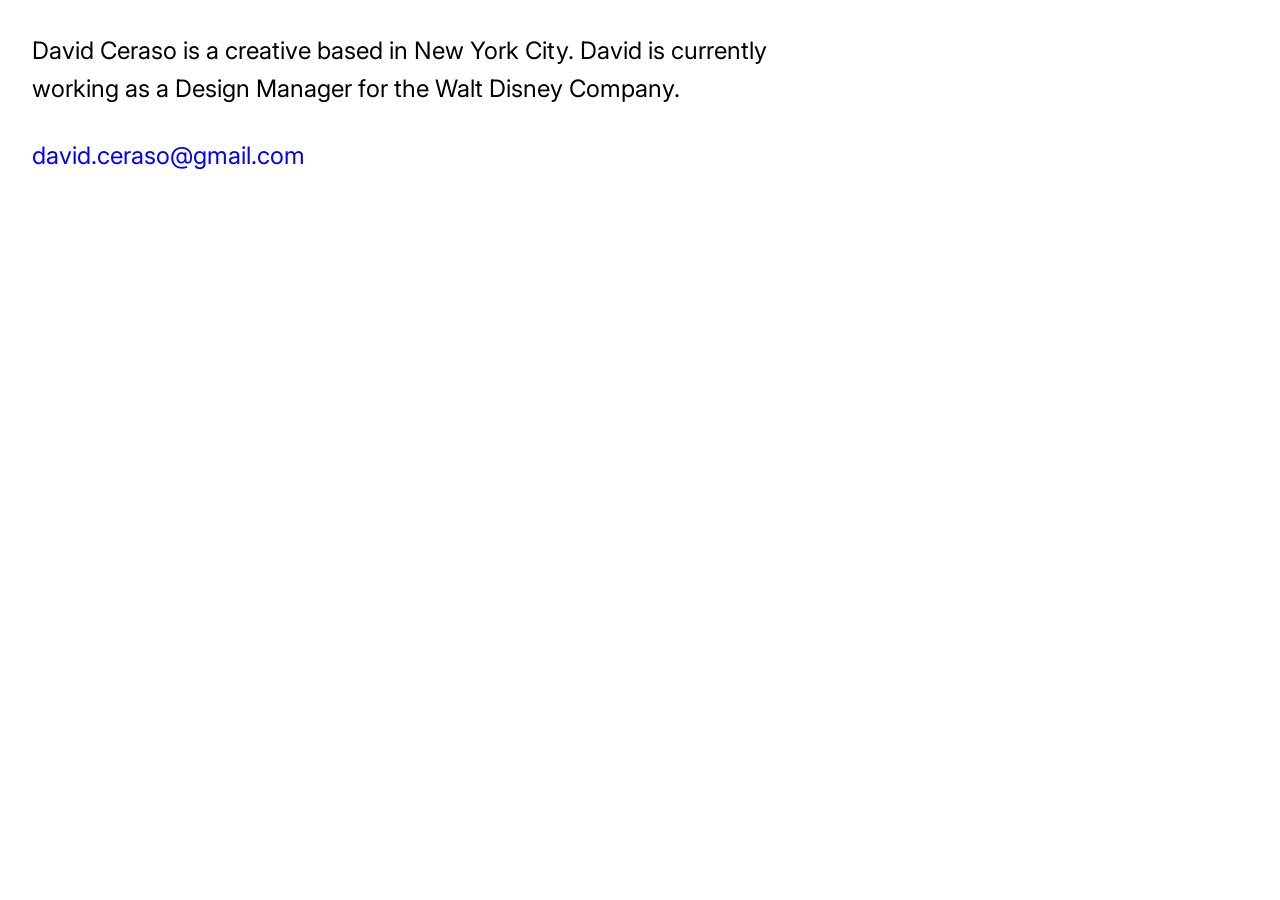
==== index.html @ d5f65fec "Update link and favicon color to #0000FF" ====
<!DOCTYPE html>
<html lang="en">
<head>
    <meta charset="UTF-8">
    <meta name="viewport" content="width=device-width, initial-scale=1.0">
    <title>David Ceraso</title>
    <link rel="icon" href="data:image/svg+xml,<svg xmlns='http://www.w3.org/2000/svg' viewBox='0 0 100 100'><circle cx='50' cy='50' r='26' fill='%230000FF'/></svg>">
    <link rel="preconnect" href="https://fonts.googleapis.com">
    <link rel="preconnect" href="https://fonts.gstatic.com" crossorigin>
    <link href="https://fonts.googleapis.com/css2?family=Inter:wght@400;500&display=swap" rel="stylesheet">
    <style>
        * {
            margin: 0;
            padding: 0;
            box-sizing: border-box;
        }

        body {
            font-family: 'Inter', -apple-system, BlinkMacSystemFont, sans-serif;
            background: #ffffff;
            color: #000000;
            min-height: 100vh;
            padding: 2rem;
        }

        .container {
            max-width: 800px;
            width: 100%;
        }

        p {
            font-size: clamp(1.125rem, 4vw, 1.5rem);
            line-height: 1.6;
            font-weight: 400;
            margin-bottom: 2rem;
        }

        a {
            color: #0000FF;
            text-decoration: none;
            font-size: clamp(1.125rem, 4vw, 1.5rem);
            font-weight: 400;
            word-break: break-word;
        }

        a:hover {
            text-decoration: underline;
        }

        @media (max-width: 768px) {
            body {
                padding: 1.5rem;
            }
        }

        @media (max-width: 480px) {
            body {
                padding: 1.25rem;
            }

            p {
                margin-bottom: 1.5rem;
            }
        }
    </style>
</head>
<body>
    <div class="container">
        <p>David Ceraso is a creative based in New York City. David is currently working as a Design Manager for the Walt Disney Company.</p>
        <a href="mailto:david.ceraso@gmail.com">david.ceraso@gmail.com</a>
    </div>
</body>
</html>
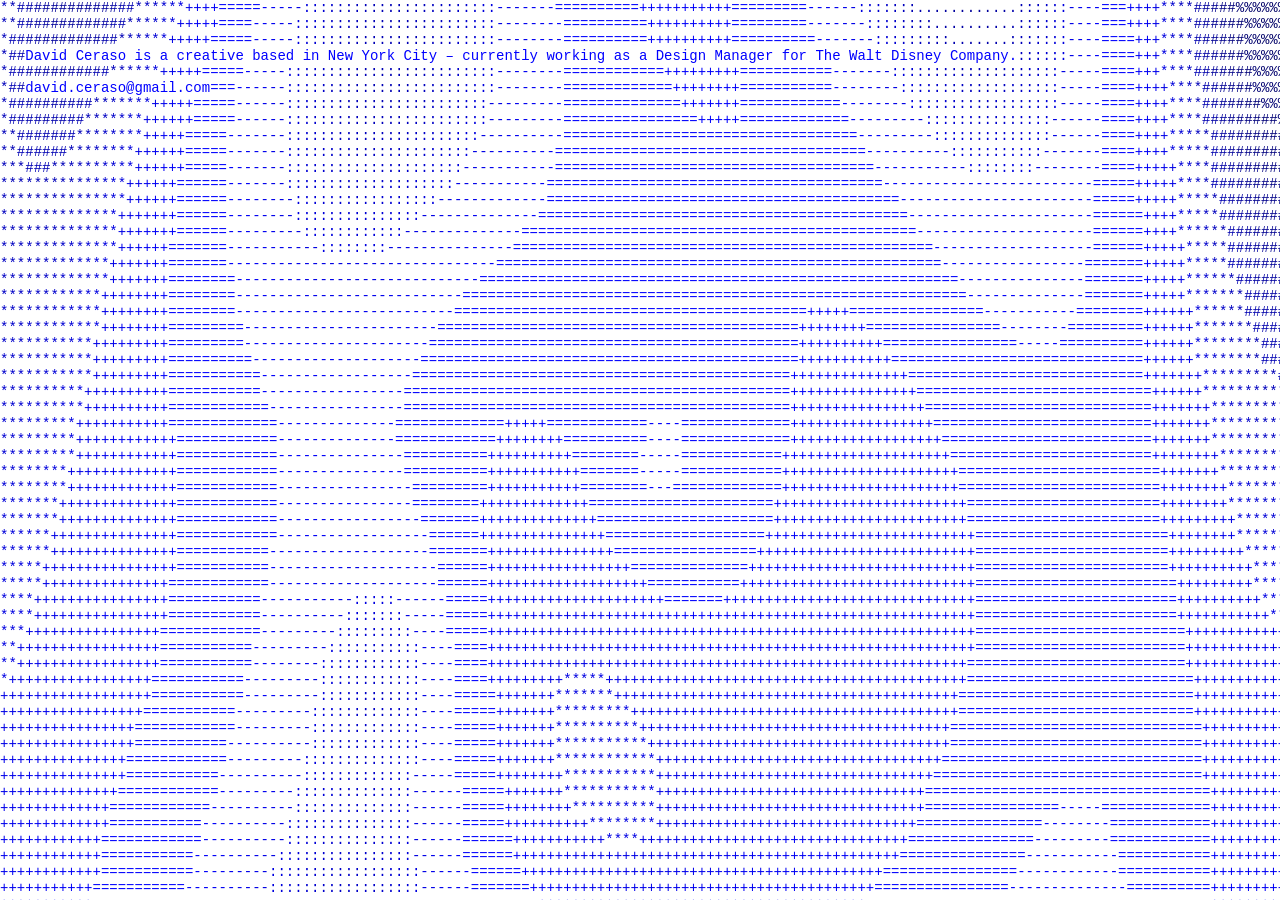
==== commit 251c6662: "Add ASCII plasma background, SEO optimizations, and responsive text" ====
--- a/index.html
+++ b/index.html
@@ -3,11 +3,47 @@
 <head>
     <meta charset="UTF-8">
     <meta name="viewport" content="width=device-width, initial-scale=1.0">
-    <title>David Ceraso</title>
+    <meta name="description" content="David Ceraso is a creative based in New York City – currently working as a Design Manager for The Walt Disney Company.">
+    <meta name="author" content="David Ceraso">
+    <meta name="keywords" content="David Ceraso, Design Manager, Walt Disney Company, Creative, New York City, NYC, Designer">
+    <meta name="robots" content="index, follow">
+    
+    <!-- Open Graph / Social Media -->
+    <meta property="og:type" content="website">
+    <meta property="og:title" content="David Ceraso – Design Manager">
+    <meta property="og:description" content="David Ceraso is a creative based in New York City – currently working as a Design Manager for The Walt Disney Company.">
+    <meta property="og:site_name" content="David Ceraso">
+    
+    <!-- Twitter Card -->
+    <meta name="twitter:card" content="summary">
+    <meta name="twitter:title" content="David Ceraso – Design Manager">
+    <meta name="twitter:description" content="David Ceraso is a creative based in New York City – currently working as a Design Manager for The Walt Disney Company.">
+    
+    <title>David Ceraso – Design Manager | The Walt Disney Company</title>
+    <link rel="canonical" href="https://davidceraso.com">
     <link rel="icon" href="data:image/svg+xml,<svg xmlns='http://www.w3.org/2000/svg' viewBox='0 0 100 100'><circle cx='50' cy='50' r='26' fill='%230000FF'/></svg>">
-    <link rel="preconnect" href="https://fonts.googleapis.com">
-    <link rel="preconnect" href="https://fonts.gstatic.com" crossorigin>
-    <link href="https://fonts.googleapis.com/css2?family=Inter:wght@400;500&display=swap" rel="stylesheet">
+    
+    <!-- Structured Data -->
+    <script type="application/ld+json">
+    {
+        "@context": "https://schema.org",
+        "@type": "Person",
+        "name": "David Ceraso",
+        "jobTitle": "Design Manager",
+        "worksFor": {
+            "@type": "Organization",
+            "name": "The Walt Disney Company"
+        },
+        "address": {
+            "@type": "PostalAddress",
+            "addressLocality": "New York City",
+            "addressRegion": "NY",
+            "addressCountry": "US"
+        },
+        "email": "david.ceraso@gmail.com",
+        "url": "https://davidceraso.com"
+    }
+    </script>
     <style>
         * {
             margin: 0;
@@ -16,58 +52,225 @@
         }
 
         body {
-            font-family: 'Inter', -apple-system, BlinkMacSystemFont, sans-serif;
             background: #ffffff;
-            color: #000000;
             min-height: 100vh;
-            padding: 2rem;
-        }
-
-        .container {
-            max-width: 800px;
+            overflow: hidden;
+        }
+
+        #plasma {
+            position: fixed;
+            top: 0;
+            left: 0;
             width: 100%;
-        }
-
-        p {
-            font-size: clamp(1.125rem, 4vw, 1.5rem);
-            line-height: 1.6;
-            font-weight: 400;
-            margin-bottom: 2rem;
-        }
-
-        a {
+            height: 100%;
+            font-family: 'Courier New', monospace;
+            font-size: 14px;
+            line-height: 16px;
+            letter-spacing: 0;
+            white-space: pre;
+            overflow: hidden;
+            background: #fff;
+            z-index: 1;
+        }
+
+        #text-overlay {
+            position: fixed;
+            z-index: 10;
+            font-family: 'Courier New', monospace;
+            font-size: 14px;
+            line-height: 16px;
+            color: transparent;
+            pointer-events: auto;
+            user-select: text;
+            -webkit-user-select: text;
+        }
+
+        #text-overlay p {
+            margin: 0;
+        }
+
+        #text-overlay p:last-child {
+            margin-top: 16px;
+        }
+
+        #text-overlay *::selection,
+        #text-overlay::selection {
+            background: rgba(0, 0, 255, 0.3);
             color: #0000FF;
+        }
+
+        #text-overlay a {
+            color: transparent;
             text-decoration: none;
-            font-size: clamp(1.125rem, 4vw, 1.5rem);
-            font-weight: 400;
-            word-break: break-word;
-        }
-
-        a:hover {
-            text-decoration: underline;
-        }
-
-        @media (max-width: 768px) {
-            body {
-                padding: 1.5rem;
-            }
-        }
-
-        @media (max-width: 480px) {
-            body {
-                padding: 1.25rem;
-            }
-
-            p {
-                margin-bottom: 1.5rem;
-            }
+            cursor: pointer;
+        }
+
+        #text-overlay a::selection {
+            color: #0000FF;
         }
     </style>
 </head>
 <body>
-    <div class="container">
-        <p>David Ceraso is a creative based in New York City. David is currently working as a Design Manager for the Walt Disney Company.</p>
-        <a href="mailto:david.ceraso@gmail.com">david.ceraso@gmail.com</a>
-    </div>
+    <div id="plasma"></div>
+    <main id="text-overlay">
+        <p>David Ceraso is a creative based in New York City – currently working as a Design Manager for The Walt Disney Company.</p>
+        <p><a href="mailto:david.ceraso@gmail.com">david.ceraso@gmail.com</a></p>
+    </main>
+
+    <script>
+        const plasma = document.getElementById('plasma');
+        const chars = ' .:-=+*#%@';
+        
+        let cols, rows;
+        let time = 0;
+        
+        // Text content (must match HTML)
+        const bioText = 'David Ceraso is a creative based in New York City – currently working as a Design Manager for The Walt Disney Company.';
+        const emailText = 'david.ceraso@gmail.com';
+        
+        // Text position settings
+        const textStartX = 3;
+        const textStartY = 3;
+        const textPadding = 3;
+        
+        // Text map for plasma rendering
+        let textMap = {};
+        let wrappedLines = [];
+        let emailLineY = 0;
+        
+        function wrapText(text, maxWidth) {
+            const words = text.split(' ');
+            const lines = [];
+            let currentLine = '';
+            
+            for (const word of words) {
+                const testLine = currentLine ? currentLine + ' ' + word : word;
+                if (testLine.length <= maxWidth) {
+                    currentLine = testLine;
+                } else {
+                    if (currentLine) lines.push(currentLine);
+                    currentLine = word;
+                }
+            }
+            if (currentLine) lines.push(currentLine);
+            return lines;
+        }
+        
+        function buildTextMap() {
+            textMap = {};
+            const maxWidth = cols - textStartX - textPadding;
+            
+            // Wrap bio text
+            wrappedLines = wrapText(bioText, maxWidth);
+            
+            // Add bio lines to map
+            for (let lineIdx = 0; lineIdx < wrappedLines.length; lineIdx++) {
+                const line = wrappedLines[lineIdx];
+                for (let charIdx = 0; charIdx < line.length; charIdx++) {
+                    const x = textStartX + charIdx;
+                    const y = textStartY + lineIdx;
+                    const key = `${x},${y}`;
+                    textMap[key] = line[charIdx];
+                }
+            }
+            
+            // Add blank line then email
+            emailLineY = textStartY + wrappedLines.length + 1;
+            for (let charIdx = 0; charIdx < emailText.length; charIdx++) {
+                const x = textStartX + charIdx;
+                const key = `${x},${emailLineY}`;
+                textMap[key] = emailText[charIdx];
+            }
+        }
+        
+        // Color palette - pure blue tones only (#0000FF variations)
+        const palette = [];
+        for (let i = 0; i < 256; i++) {
+            const b = Math.floor(40 + 215 * Math.sin(Math.PI * i / 256));
+            palette.push(`rgb(0,0,${b})`);
+        }
+
+        const charWidth = 8.4;
+        const charHeight = 16;
+        
+        function calculateSize() {
+            cols = Math.ceil(window.innerWidth / charWidth) + 2;
+            rows = Math.ceil(window.innerHeight / charHeight) + 2;
+        }
+        
+        function updateTextOverlay() {
+            const overlay = document.getElementById('text-overlay');
+            const x = textStartX * charWidth;
+            const y = textStartY * charHeight;
+            
+            overlay.style.left = x + 'px';
+            overlay.style.top = y + 'px';
+            
+            // Set max width to match plasma text wrapping
+            const maxWidth = cols - textStartX - textPadding;
+            overlay.style.maxWidth = (maxWidth * charWidth) + 'px';
+        }
+
+        function plasmaValue(x, y, t) {
+            let v = 0;
+            v += Math.sin(x * 0.1 + t);
+            const cx = cols / 2;
+            const cy = rows / 2;
+            const dx = x - cx;
+            const dy = y - cy;
+            const dist = Math.sqrt(dx * dx + dy * dy);
+            v += Math.sin(dist * 0.1 - t * 0.7);
+            v += Math.sin((x * 0.05 + y * 0.05) + t * 0.5);
+            v += Math.sin(Math.sqrt((x - cols * 0.3) ** 2 + (y - rows * 0.7) ** 2) * 0.12 + t * 0.8);
+            return (v + 4) / 8;
+        }
+
+        function render() {
+            let output = '';
+            
+            for (let y = 0; y < rows; y++) {
+                let row = '';
+                for (let x = 0; x < cols; x++) {
+                    const v = plasmaValue(x, y, time);
+                    const colorIndex = Math.floor(v * 255);
+                    const color = palette[colorIndex];
+                    
+                    // Check if this position has text
+                    const key = `${x},${y}`;
+                    let char;
+                    let charColor;
+                    if (textMap[key]) {
+                        char = textMap[key];
+                        charColor = '#0000FF';
+                    } else {
+                        const charIndex = Math.floor(v * (chars.length - 1));
+                        char = chars[charIndex];
+                        charColor = color;
+                    }
+                    
+                    row += `<span style="color:${charColor}">${char}</span>`;
+                }
+                output += row + '\n';
+            }
+            
+            plasma.innerHTML = output;
+            time += 0.005;
+            requestAnimationFrame(render);
+        }
+
+        function init() {
+            calculateSize();
+            buildTextMap();
+            updateTextOverlay();
+            render();
+        }
+
+        window.addEventListener('resize', () => {
+            calculateSize();
+            buildTextMap();
+            updateTextOverlay();
+        });
+        init();
+    </script>
 </body>
 </html>
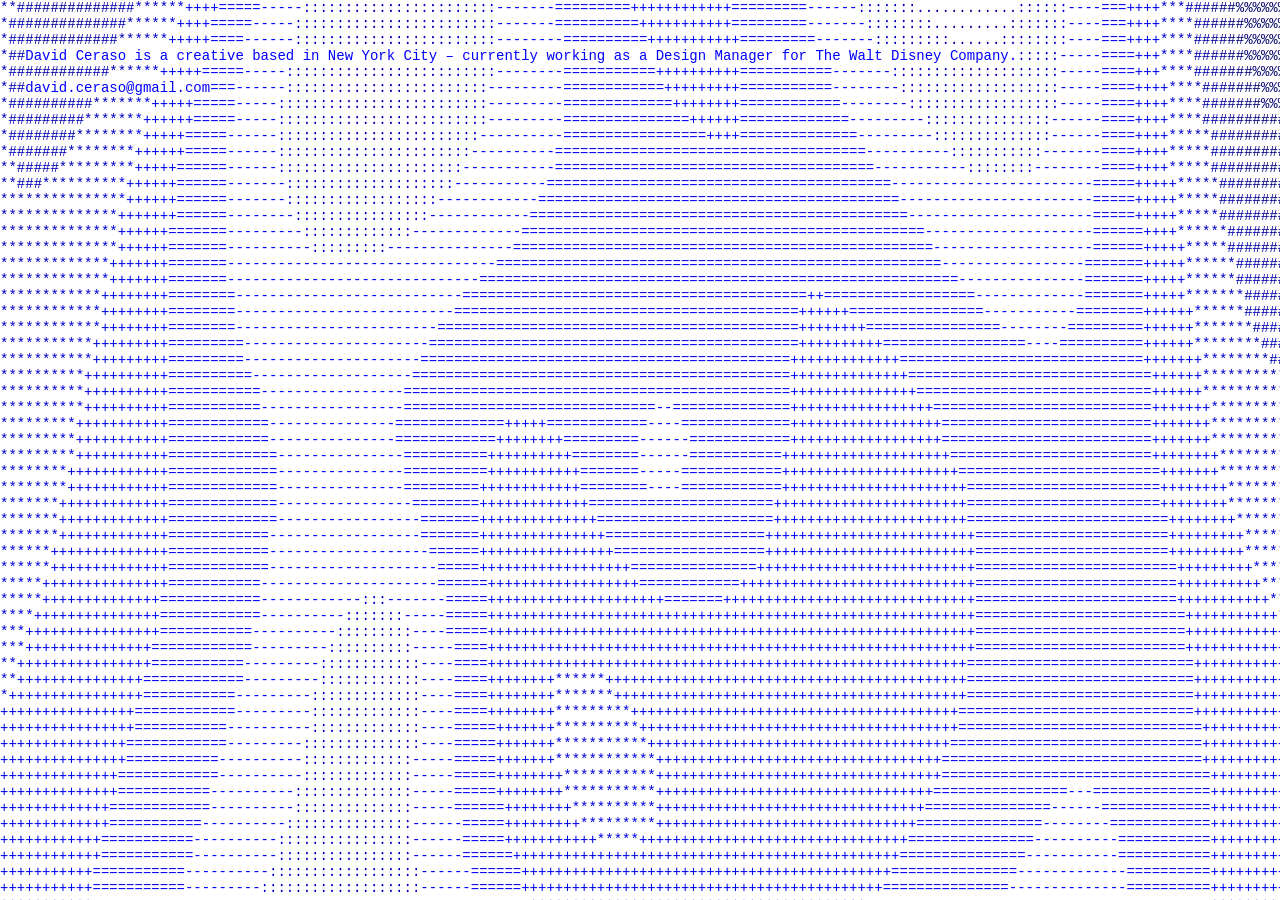
==== commit ee5eb23b: "Add Google Analytics tag" ====
--- a/index.html
+++ b/index.html
@@ -1,6 +1,16 @@
 <!DOCTYPE html>
 <html lang="en">
 <head>
+    <!-- Google tag (gtag.js) -->
+    <script async src="https://www.googletagmanager.com/gtag/js?id=G-GX0CVB8TH3"></script>
+    <script>
+      window.dataLayer = window.dataLayer || [];
+      function gtag(){dataLayer.push(arguments);}
+      gtag('js', new Date());
+
+      gtag('config', 'G-GX0CVB8TH3');
+    </script>
+    
     <meta charset="UTF-8">
     <meta name="viewport" content="width=device-width, initial-scale=1.0">
     <meta name="description" content="David Ceraso is a creative based in New York City – currently working as a Design Manager for The Walt Disney Company.">
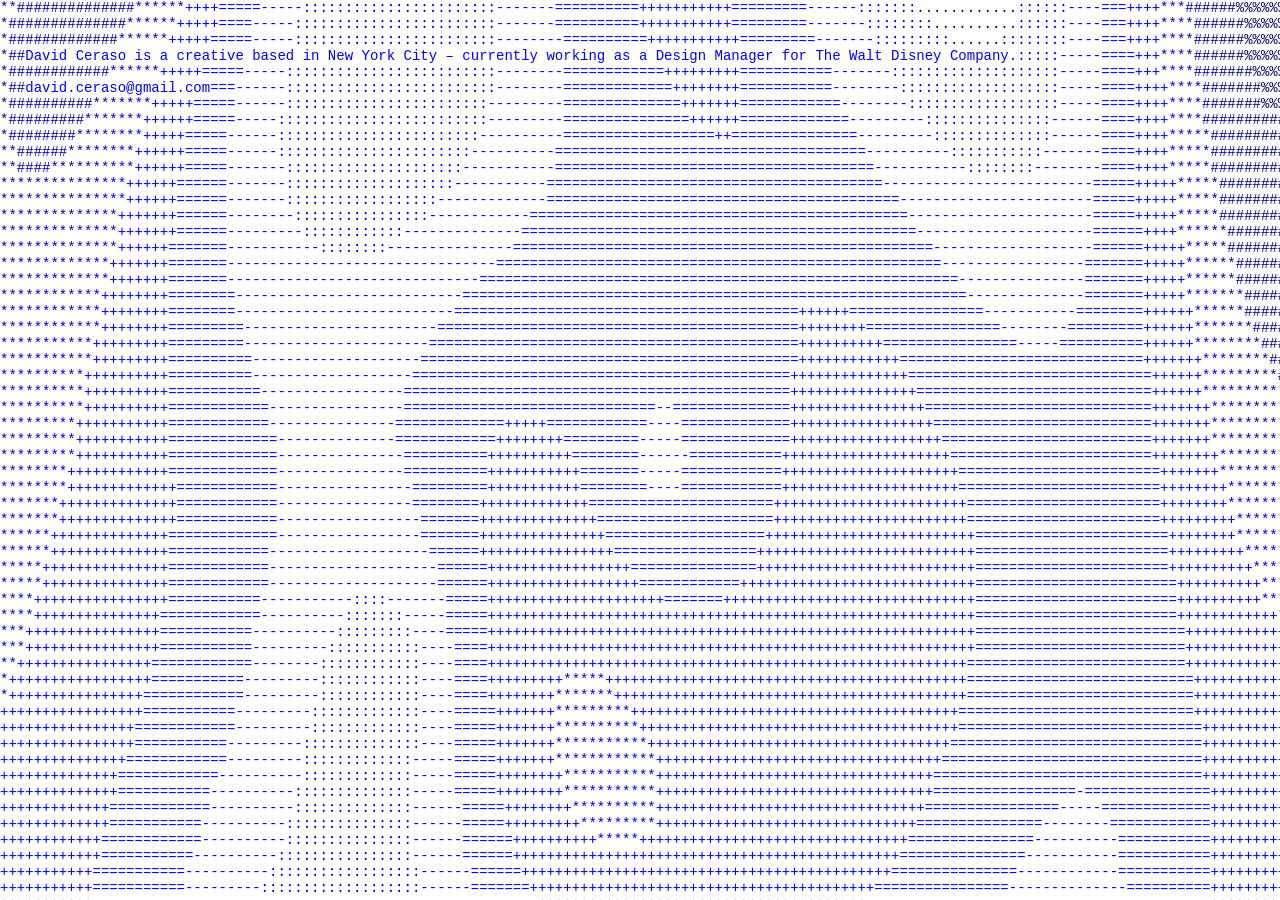
==== commit c0256d1d: "Replace Google Analytics with Umami analytics" ====
--- a/index.html
+++ b/index.html
@@ -1,16 +1,7 @@
 <!DOCTYPE html>
 <html lang="en">
 <head>
-    <!-- Google tag (gtag.js) -->
-    <script async src="https://www.googletagmanager.com/gtag/js?id=G-GX0CVB8TH3"></script>
-    <script>
-      window.dataLayer = window.dataLayer || [];
-      function gtag(){dataLayer.push(arguments);}
-      gtag('js', new Date());
-
-      gtag('config', 'G-GX0CVB8TH3');
-    </script>
-    
+<script defer src="https://cloud.umami.is/script.js" data-website-id="38cb683a-a04f-48ca-8747-b9faac3a13dc"></script>
     <meta charset="UTF-8">
     <meta name="viewport" content="width=device-width, initial-scale=1.0">
     <meta name="description" content="David Ceraso is a creative based in New York City – currently working as a Design Manager for The Walt Disney Company.">
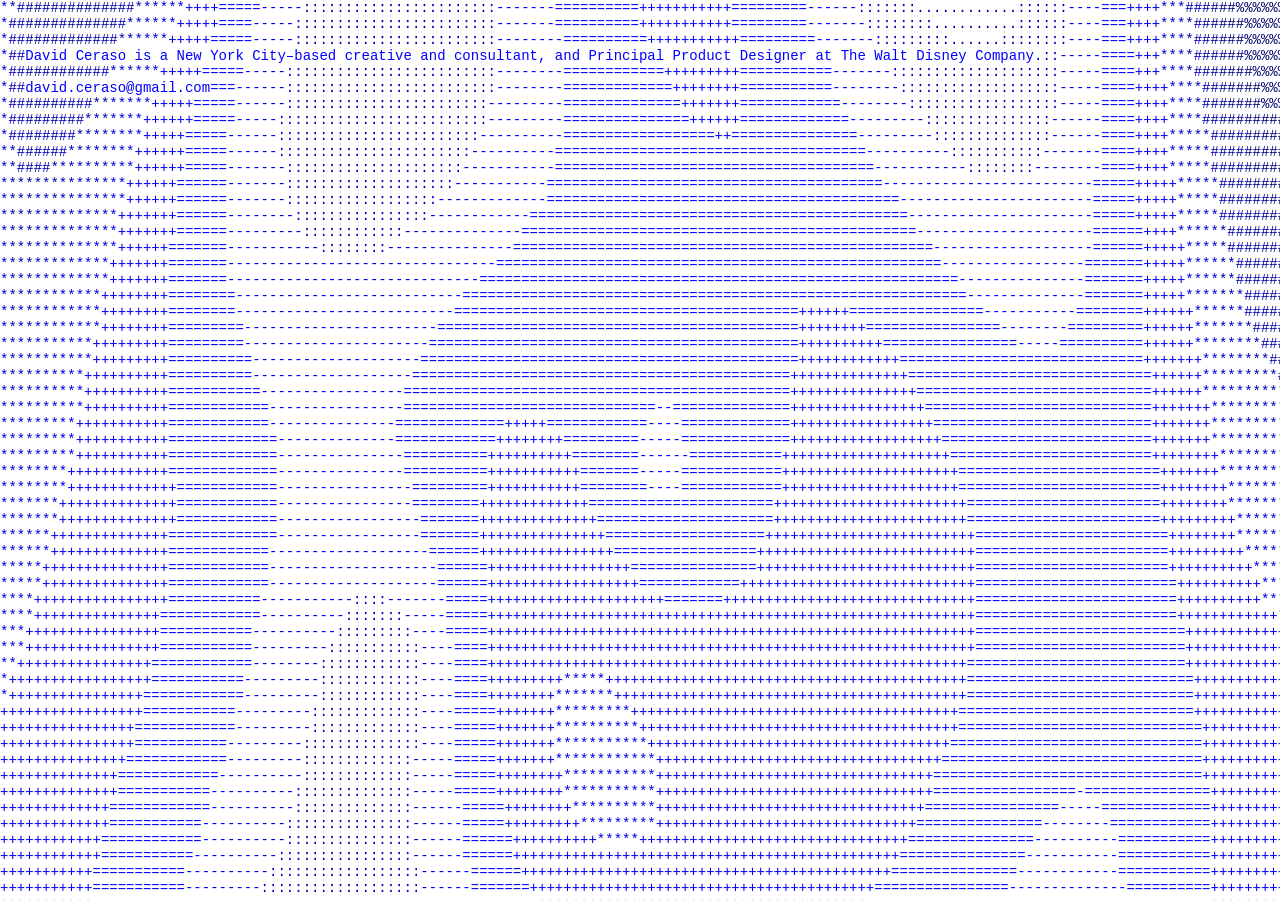
==== commit b4ff6e7e: "Update homepage bio to reflect Principal Product Designer role. Co-authored-by: Cursor <cursoragent@" ====
--- a/index.html
+++ b/index.html
@@ -4,7 +4,7 @@
 <script defer src="https://cloud.umami.is/script.js" data-website-id="38cb683a-a04f-48ca-8747-b9faac3a13dc"></script>
     <meta charset="UTF-8">
     <meta name="viewport" content="width=device-width, initial-scale=1.0">
-    <meta name="description" content="David Ceraso is a creative based in New York City – currently working as a Design Manager for The Walt Disney Company.">
+    <meta name="description" content="David Ceraso is a New York City–based creative and consultant, and Principal Product Designer at The Walt Disney Company.">
     <meta name="author" content="David Ceraso">
     <meta name="keywords" content="David Ceraso, Design Manager, Walt Disney Company, Creative, New York City, NYC, Designer">
     <meta name="robots" content="index, follow">
@@ -12,17 +12,18 @@
     <!-- Open Graph / Social Media -->
     <meta property="og:type" content="website">
     <meta property="og:title" content="David Ceraso – Design Manager">
-    <meta property="og:description" content="David Ceraso is a creative based in New York City – currently working as a Design Manager for The Walt Disney Company.">
+    <meta property="og:description" content="David Ceraso is a New York City–based creative and consultant, and Principal Product Designer at The Walt Disney Company.">
     <meta property="og:site_name" content="David Ceraso">
     
     <!-- Twitter Card -->
     <meta name="twitter:card" content="summary">
     <meta name="twitter:title" content="David Ceraso – Design Manager">
-    <meta name="twitter:description" content="David Ceraso is a creative based in New York City – currently working as a Design Manager for The Walt Disney Company.">
+    <meta name="twitter:description" content="David Ceraso is a New York City–based creative and consultant, and Principal Product Designer at The Walt Disney Company.">
     
     <title>David Ceraso – Design Manager | The Walt Disney Company</title>
     <link rel="canonical" href="https://davidceraso.com">
-    <link rel="icon" href="data:image/svg+xml,<svg xmlns='http://www.w3.org/2000/svg' viewBox='0 0 100 100'><circle cx='50' cy='50' r='26' fill='%230000FF'/></svg>">
+    <link rel="icon" href="/favicon.svg" type="image/svg+xml">
+    <link rel="icon" href="/favicon.svg" sizes="any" type="image/svg+xml">
     
     <!-- Structured Data -->
     <script type="application/ld+json">
@@ -114,7 +115,7 @@
 <body>
     <div id="plasma"></div>
     <main id="text-overlay">
-        <p>David Ceraso is a creative based in New York City – currently working as a Design Manager for The Walt Disney Company.</p>
+        <p>David Ceraso is a New York City–based creative and consultant, and Principal Product Designer at The Walt Disney Company.</p>
         <p><a href="mailto:david.ceraso@gmail.com">david.ceraso@gmail.com</a></p>
     </main>
 
@@ -126,7 +127,7 @@
         let time = 0;
         
         // Text content (must match HTML)
-        const bioText = 'David Ceraso is a creative based in New York City – currently working as a Design Manager for The Walt Disney Company.';
+        const bioText = 'David Ceraso is a New York City–based creative and consultant, and Principal Product Designer at The Walt Disney Company.';
         const emailText = 'david.ceraso@gmail.com';
         
         // Text position settings
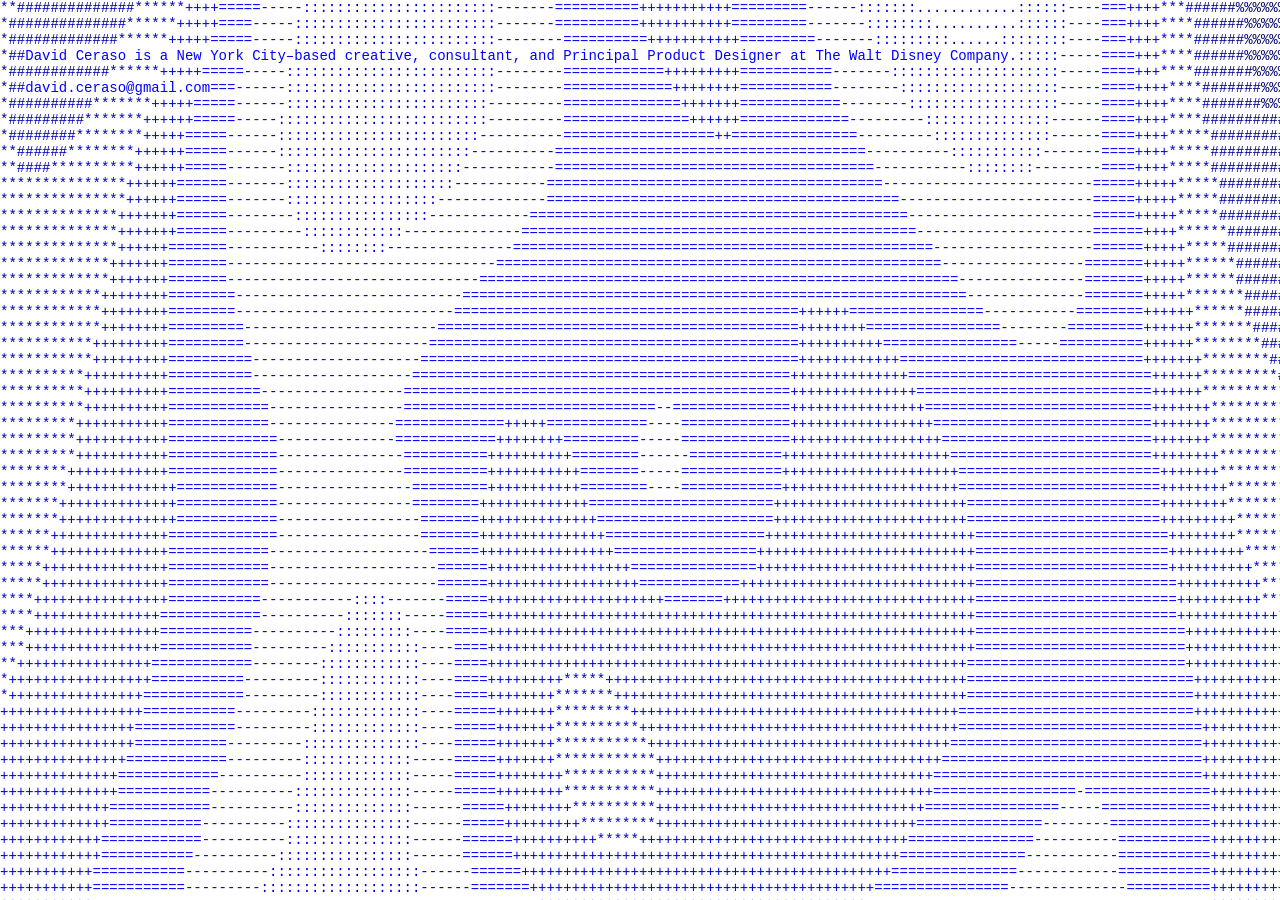
==== commit d0635c4f: "Refine homepage bio punctuation. Co-authored-by: Cursor <cursoragent@cursor.com>" ====
--- a/index.html
+++ b/index.html
@@ -4,7 +4,7 @@
 <script defer src="https://cloud.umami.is/script.js" data-website-id="38cb683a-a04f-48ca-8747-b9faac3a13dc"></script>
     <meta charset="UTF-8">
     <meta name="viewport" content="width=device-width, initial-scale=1.0">
-    <meta name="description" content="David Ceraso is a New York City–based creative and consultant, and Principal Product Designer at The Walt Disney Company.">
+    <meta name="description" content="David Ceraso is a New York City–based creative, consultant, and Principal Product Designer at The Walt Disney Company.">
     <meta name="author" content="David Ceraso">
     <meta name="keywords" content="David Ceraso, Design Manager, Walt Disney Company, Creative, New York City, NYC, Designer">
     <meta name="robots" content="index, follow">
@@ -12,13 +12,13 @@
     <!-- Open Graph / Social Media -->
     <meta property="og:type" content="website">
     <meta property="og:title" content="David Ceraso – Design Manager">
-    <meta property="og:description" content="David Ceraso is a New York City–based creative and consultant, and Principal Product Designer at The Walt Disney Company.">
+    <meta property="og:description" content="David Ceraso is a New York City–based creative, consultant, and Principal Product Designer at The Walt Disney Company.">
     <meta property="og:site_name" content="David Ceraso">
     
     <!-- Twitter Card -->
     <meta name="twitter:card" content="summary">
     <meta name="twitter:title" content="David Ceraso – Design Manager">
-    <meta name="twitter:description" content="David Ceraso is a New York City–based creative and consultant, and Principal Product Designer at The Walt Disney Company.">
+    <meta name="twitter:description" content="David Ceraso is a New York City–based creative, consultant, and Principal Product Designer at The Walt Disney Company.">
     
     <title>David Ceraso – Design Manager | The Walt Disney Company</title>
     <link rel="canonical" href="https://davidceraso.com">
@@ -115,7 +115,7 @@
 <body>
     <div id="plasma"></div>
     <main id="text-overlay">
-        <p>David Ceraso is a New York City–based creative and consultant, and Principal Product Designer at The Walt Disney Company.</p>
+        <p>David Ceraso is a New York City–based creative, consultant, and Principal Product Designer at The Walt Disney Company.</p>
         <p><a href="mailto:david.ceraso@gmail.com">david.ceraso@gmail.com</a></p>
     </main>
 
@@ -127,7 +127,7 @@
         let time = 0;
         
         // Text content (must match HTML)
-        const bioText = 'David Ceraso is a New York City–based creative and consultant, and Principal Product Designer at The Walt Disney Company.';
+        const bioText = 'David Ceraso is a New York City–based creative, consultant, and Principal Product Designer at The Walt Disney Company.';
         const emailText = 'david.ceraso@gmail.com';
         
         // Text position settings
